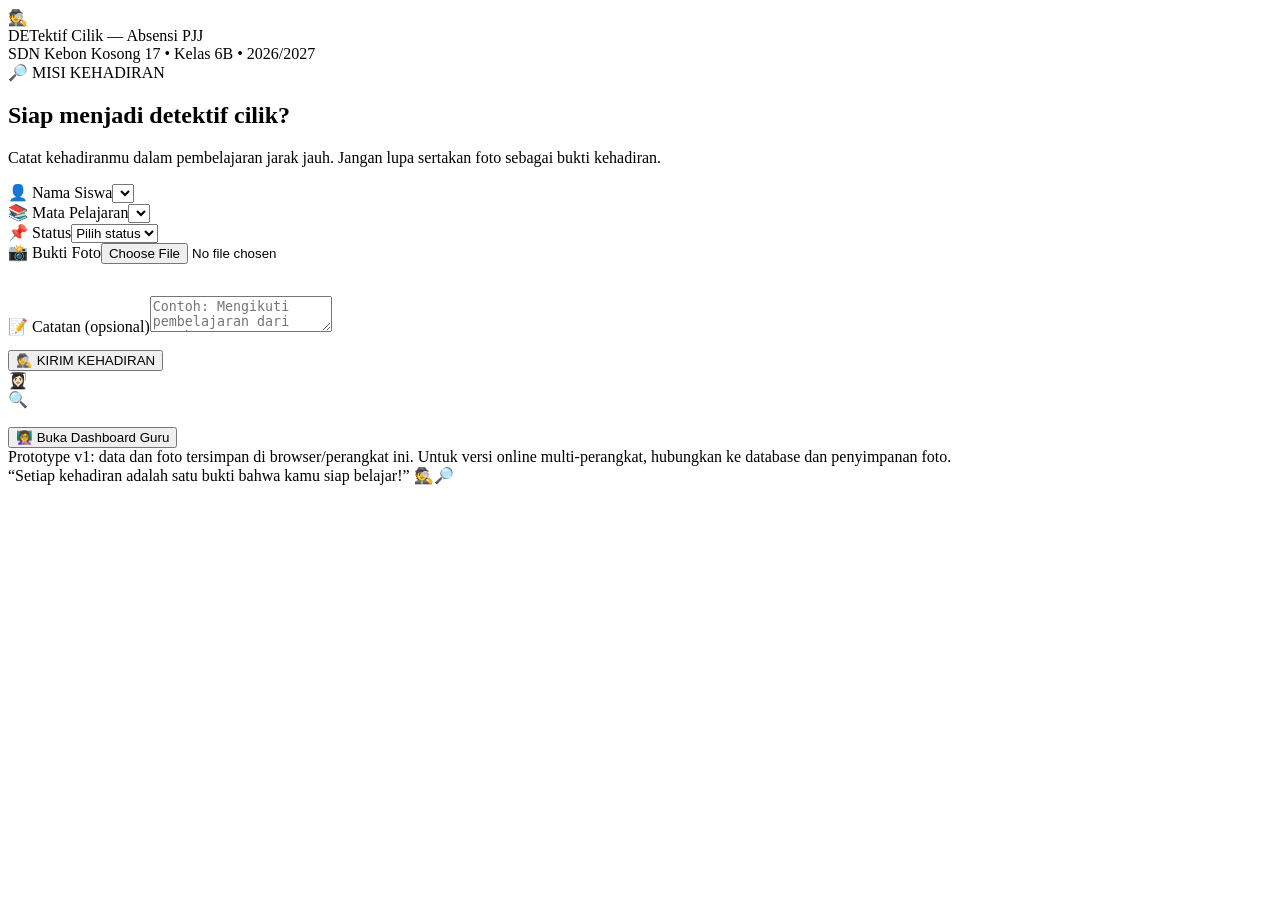
==== index.html @ 5373dbb8 "Add files via upload" ====
<!doctype html><html lang="id"><head><meta charset="utf-8"><meta name="viewport" content="width=device-width,initial-scale=1"><title>Detektif Cilik — Absensi PJJ 6B</title><link rel="stylesheet" href="css/style.css"></head>
<body><header><div class="top"><div class="logo">🕵️</div><div><div class="title">DETektif Cilik — Absensi PJJ</div><div class="small">SDN Kebon Kosong 17 • Kelas 6B • 2026/2027</div></div></div></header>
<main><section class="hero"><div class="card"><span class="ribbon">🔎 MISI KEHADIRAN</span><h1>Siap menjadi detektif cilik?</h1><p>Catat kehadiranmu dalam pembelajaran jarak jauh. Jangan lupa sertakan foto sebagai bukti kehadiran.</p>
<div class="grid"><div class="field"><label>👤 Nama Siswa</label><select id="student"></select></div><div class="field"><label>📚 Mata Pelajaran</label><select id="subject"></select></div><div class="field"><label>📌 Status</label><select id="statusSelect"><option value="">Pilih status</option><option>Hadir</option><option>Izin</option><option>Sakit</option><option>Alpa</option></select></div><div class="field"><label>📸 Bukti Foto</label><input id="photo" type="file" accept="image/*" capture="environment" onchange="previewPhoto()"><div id="preview" class="preview"><img id="previewImg"></div></div></div>
<div class="field" style="margin-top:14px"><label>📝 Catatan (opsional)</label><textarea id="note" placeholder="Contoh: Mengikuti pembelajaran dari rumah."></textarea></div><button class="primary" style="margin-top:14px" onclick="submitAttendance()">🕵️ KIRIM KEHADIRAN</button><div id="success" class="status"></div></div>
<div class="card detective"><div class="kid">👩🏻‍🎓</div><div class="glass">🔍</div></div></section>
<section class="card" style="margin-top:18px"><div class="nav"><a href="guru.html" style="width:100%"><button class="secondary">👩‍🏫 Buka Dashboard Guru</button></a></div><div class="note">Prototype v1: data dan foto tersimpan di browser/perangkat ini. Untuk versi online multi-perangkat, hubungkan ke database dan penyimpanan foto.</div></section></main>
<footer>“Setiap kehadiran adalah satu bukti bahwa kamu siap belajar!” 🕵️🔎</footer><script src="js/app.js"></script><script>initCommon()</script></body></html>
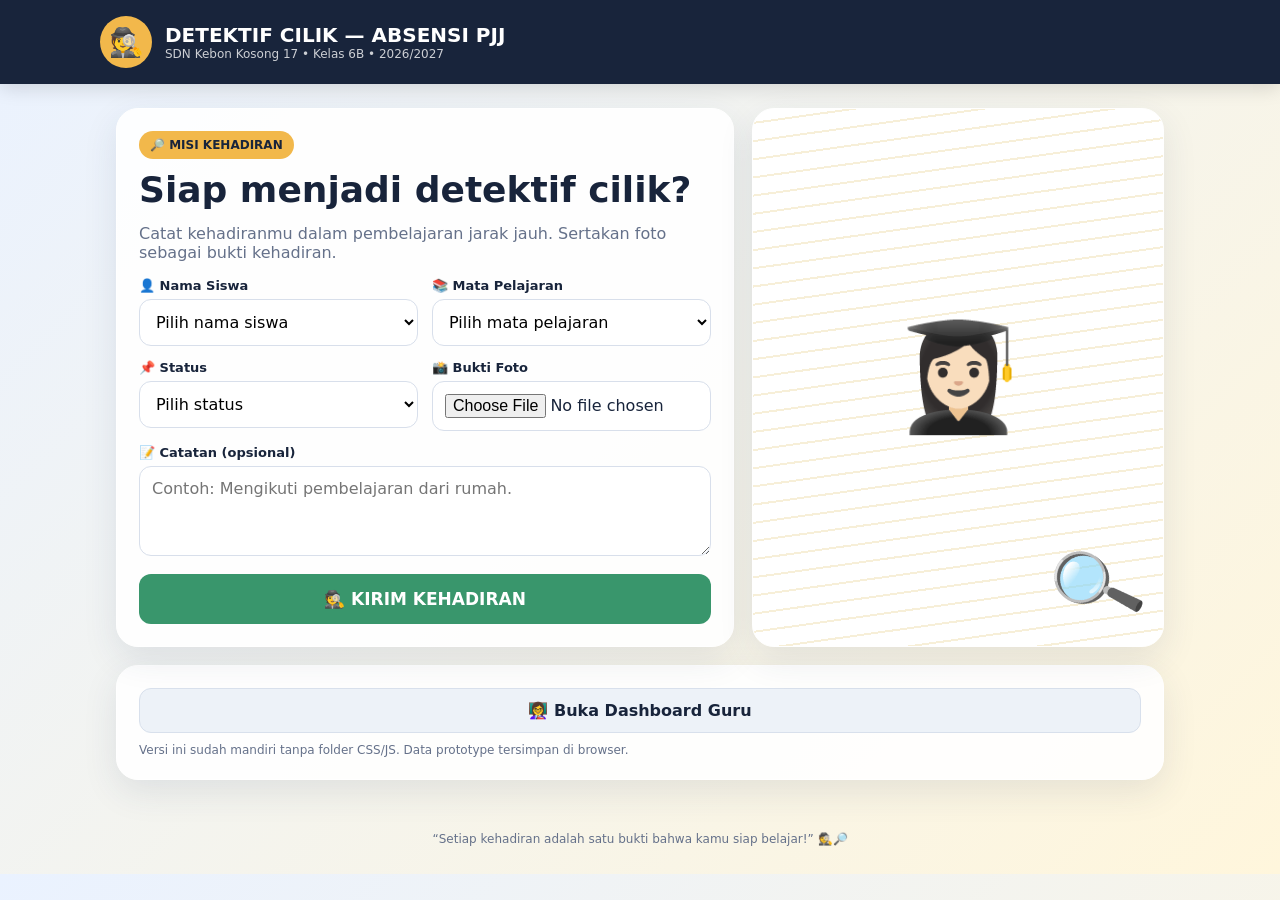
==== commit c6434e1b: "Add files via upload" ====
--- a/index.html
+++ b/index.html
@@ -1,8 +1,28 @@
-<!doctype html><html lang="id"><head><meta charset="utf-8"><meta name="viewport" content="width=device-width,initial-scale=1"><title>Detektif Cilik — Absensi PJJ 6B</title><link rel="stylesheet" href="css/style.css"></head>
-<body><header><div class="top"><div class="logo">🕵️</div><div><div class="title">DETektif Cilik — Absensi PJJ</div><div class="small">SDN Kebon Kosong 17 • Kelas 6B • 2026/2027</div></div></div></header>
-<main><section class="hero"><div class="card"><span class="ribbon">🔎 MISI KEHADIRAN</span><h1>Siap menjadi detektif cilik?</h1><p>Catat kehadiranmu dalam pembelajaran jarak jauh. Jangan lupa sertakan foto sebagai bukti kehadiran.</p>
-<div class="grid"><div class="field"><label>👤 Nama Siswa</label><select id="student"></select></div><div class="field"><label>📚 Mata Pelajaran</label><select id="subject"></select></div><div class="field"><label>📌 Status</label><select id="statusSelect"><option value="">Pilih status</option><option>Hadir</option><option>Izin</option><option>Sakit</option><option>Alpa</option></select></div><div class="field"><label>📸 Bukti Foto</label><input id="photo" type="file" accept="image/*" capture="environment" onchange="previewPhoto()"><div id="preview" class="preview"><img id="previewImg"></div></div></div>
-<div class="field" style="margin-top:14px"><label>📝 Catatan (opsional)</label><textarea id="note" placeholder="Contoh: Mengikuti pembelajaran dari rumah."></textarea></div><button class="primary" style="margin-top:14px" onclick="submitAttendance()">🕵️ KIRIM KEHADIRAN</button><div id="success" class="status"></div></div>
+<!doctype html><html lang="id"><head><meta charset="utf-8"><meta name="viewport" content="width=device-width,initial-scale=1"><title>Detektif Cilik — Absensi PJJ 6B</title><style>
+:root{--navy:#18243b;--blue:#2d5b9b;--gold:#f2b84b;--cream:#fff9e9;--green:#39966c;--red:#d9534f;--muted:#65718a;--white:#fff}
+*{box-sizing:border-box}body{margin:0;font-family:system-ui,-apple-system,Segoe UI,sans-serif;background:linear-gradient(135deg,#eaf2ff,#fff6dc);color:var(--navy)}
+header{background:var(--navy);color:#fff;padding:16px 18px;box-shadow:0 4px 18px #0002}.top{max-width:1080px;margin:auto;display:flex;gap:13px;align-items:center}.logo{width:52px;height:52px;border-radius:50%;display:grid;place-items:center;background:var(--gold);font-size:28px}.title{font-weight:900;font-size:20px}.small{font-size:12px;opacity:.78}
+main{max-width:1080px;margin:24px auto;padding:0 16px}.hero{display:grid;grid-template-columns:1.2fr .8fr;gap:18px}.card{background:#ffffffea;border:1px solid #fff;border-radius:22px;padding:22px;box-shadow:0 12px 35px #263b601a}.ribbon{display:inline-block;background:var(--gold);padding:7px 11px;border-radius:999px;font-size:12px;font-weight:900}.hero h1{font-size:36px;line-height:1.04;margin:12px 0 10px}.hero p{color:var(--muted)}.detective{min-height:270px;display:grid;place-items:center;position:relative;overflow:hidden;background:repeating-linear-gradient(-8deg,#fff 0 16px,#f7efd8 16px 18px)}.kid{font-size:105px}.glass{position:absolute;right:24px;bottom:20px;font-size:70px;transform:rotate(-18deg)}
+.grid{display:grid;grid-template-columns:repeat(2,1fr);gap:14px;margin-top:16px}.field label{display:block;font-size:13px;font-weight:800;margin-bottom:6px}select,input,textarea,button{font:inherit;width:100%;border:1px solid #d8dfeb;border-radius:12px;padding:12px;background:#fff}textarea{min-height:90px;resize:vertical}button{border:0;background:var(--blue);color:#fff;font-weight:900;cursor:pointer}button:hover{filter:brightness(1.06)}.primary{font-size:17px;padding:15px;background:var(--green)}.secondary{background:#edf2f8;color:var(--navy);border:1px solid #d8e0ec}.danger{background:var(--red)}.status{display:none;margin-top:14px;padding:14px;border-radius:13px;background:#eaf8f1}.status.show{display:block}
+.preview{margin-top:10px;display:none}.preview img{max-width:180px;max-height:180px;border-radius:14px;border:3px solid #fff;box-shadow:0 5px 18px #0002}
+.tablewrap{overflow:auto}table{width:100%;border-collapse:collapse;min-width:720px}th,td{text-align:left;padding:10px;border-bottom:1px solid #e7ebf2;font-size:13px}th{background:#f5f7fb}.photo{width:50px;height:50px;object-fit:cover;border-radius:8px}.stats{display:grid;grid-template-columns:repeat(4,1fr);gap:10px}.stat{padding:14px;border-radius:16px;background:#f6f8fc}.stat b{display:block;font-size:25px}.note{font-size:12px;color:var(--muted);margin-top:10px}footer{text-align:center;color:var(--muted);font-size:12px;padding:28px}
+@media(max-width:760px){.hero,.grid{grid-template-columns:1fr}.hero h1{font-size:29px}.detective{min-height:180px}.kid{font-size:75px}.glass{font-size:50px}.stats{grid-template-columns:repeat(2,1fr)}}
+</style></head>
+<body><header><div class="top"><div class="logo">🕵️</div><div><div class="title">DETEKTIF CILIK — ABSENSI PJJ</div><div class="small">SDN Kebon Kosong 17 • Kelas 6B • 2026/2027</div></div></div></header>
+<main><section class="hero"><div class="card"><span class="ribbon">🔎 MISI KEHADIRAN</span><h1>Siap menjadi detektif cilik?</h1><p>Catat kehadiranmu dalam pembelajaran jarak jauh. Sertakan foto sebagai bukti kehadiran.</p>
+<div class="grid"><div class="field"><label>👤 Nama Siswa</label><select id="student"></select></div><div class="field"><label>📚 Mata Pelajaran</label><select id="subject"></select></div><div class="field"><label>📌 Status</label><select id="status"><option value="">Pilih status</option><option>Hadir</option><option>Izin</option><option>Sakit</option><option>Alpa</option></select></div><div class="field"><label>📸 Bukti Foto</label><input id="photo" type="file" accept="image/*" capture="environment" onchange="previewPhoto()"><div id="preview" class="preview"><img id="previewImg" alt="Preview"></div></div></div>
+<div class="field" style="margin-top:14px"><label>📝 Catatan (opsional)</label><textarea id="note" placeholder="Contoh: Mengikuti pembelajaran dari rumah."></textarea></div>
+<button class="primary" style="margin-top:14px" onclick="submitAttendance()">🕵️ KIRIM KEHADIRAN</button><div id="success" class="status"></div></div>
 <div class="card detective"><div class="kid">👩🏻‍🎓</div><div class="glass">🔍</div></div></section>
-<section class="card" style="margin-top:18px"><div class="nav"><a href="guru.html" style="width:100%"><button class="secondary">👩‍🏫 Buka Dashboard Guru</button></a></div><div class="note">Prototype v1: data dan foto tersimpan di browser/perangkat ini. Untuk versi online multi-perangkat, hubungkan ke database dan penyimpanan foto.</div></section></main>
-<footer>“Setiap kehadiran adalah satu bukti bahwa kamu siap belajar!” 🕵️🔎</footer><script src="js/app.js"></script><script>initCommon()</script></body></html>+<section class="card" style="margin-top:18px"><a href="guru.html"><button class="secondary">👩‍🏫 Buka Dashboard Guru</button></a><div class="note">Versi ini sudah mandiri tanpa folder CSS/JS. Data prototype tersimpan di browser.</div></section></main>
+<footer>“Setiap kehadiran adalah satu bukti bahwa kamu siap belajar!” 🕵️🔎</footer><script>
+const STUDENTS=['ABDURROHMAN NAAJID', 'ABHIENAYA NAGATHA', 'ADLHI DHENASTA ADILAN PRATAMA', 'AHMAD KURNIA RAJANI', 'AL FATAH', 'AZKA ALDRIC PUTRA', 'BILAL ADZUNNU MALDINI', 'BINTANG IBNU YUSAMI', 'CARLYSYAH PUTRI HERI ANA INDRAYATI', 'CIKAL RABBANI', 'GALANG PUTRA PRATAMA', 'GILANG TRI PRAYOGA', 'GUSTI TARUNA AFKAR', 'HESTI ZASKIA AGUSTIN', 'IFAT ACHMAD KHAIRY', 'IFTINA ASSYABIYA RAFIFA', 'JELITA RAUDHA ADELIA SYUHADA', 'KHURUNNISA ADELIA', 'MEVIAWAN LISTANTO', 'MILAN ZAHRANA EMILIAN SIBURIAN', 'MUHAMMAD DARIUS ABIDIN', 'MUHAMMADGIBRAN ARTANABIL', 'MUTIA ELIZA', 'NADIAH OKTAVIA', 'NAUFAL YUSUF HARYAWAN', 'OKKY AULIA PUTRI', 'RADITYA PRATAMA', 'SHERIL ADEL SHEINAFIA'];
+const SUBJECTS=["Pendidikan Pancasila","Bahasa Indonesia","Bahasa Inggris","Koding & Kecerdasan Artifisial","Matematika","PJOK","Pramuka","IPAS","PAI","PLBJ","Seni Rupa"];
+const KEY="detektif_cilik_absensi_6b_v1";
+const $=id=>document.getElementById(id);
+function fill(id,arr,ph){$(id).innerHTML=`<option value="">${ph}</option>`+arr.map(x=>`<option>${x}</option>`).join("")}
+function previewPhoto(){const f=$("photo").files[0];if(!f)return;$("previewImg").src=URL.createObjectURL(f);$("preview").style.display="block"}
+function submitAttendance(){let name=$("student").value,subject=$("subject").value,status=$("status").value,note=$("note").value,photo=$("photo").files[0];if(!name||!subject||!status){alert("Mohon lengkapi nama, mata pelajaran, dan status.");return}let rec={id:Date.now(),time:new Date().toISOString(),name,subject,status,note,photoName:photo?photo.name:"",photoData:""};if(photo){let r=new FileReader();r.onload=()=>{rec.photoData=r.result;save(rec)};r.readAsDataURL(photo)}else save(rec)}
+function save(rec){let d=JSON.parse(localStorage.getItem(KEY)||"[]");d.push(rec);localStorage.setItem(KEY,JSON.stringify(d));$("success").className="status show";$("success").innerHTML=`✅ <b>MISI BERHASIL!</b><br>${rec.name} • ${rec.subject}<br>Dicatat: ${new Date(rec.time).toLocaleString("id-ID")}`;$("photo").value="";$("preview").style.display="none";$("note").value=""}
+fill("student",STUDENTS,"Pilih nama siswa");fill("subject",SUBJECTS,"Pilih mata pelajaran");
+</script></body></html>
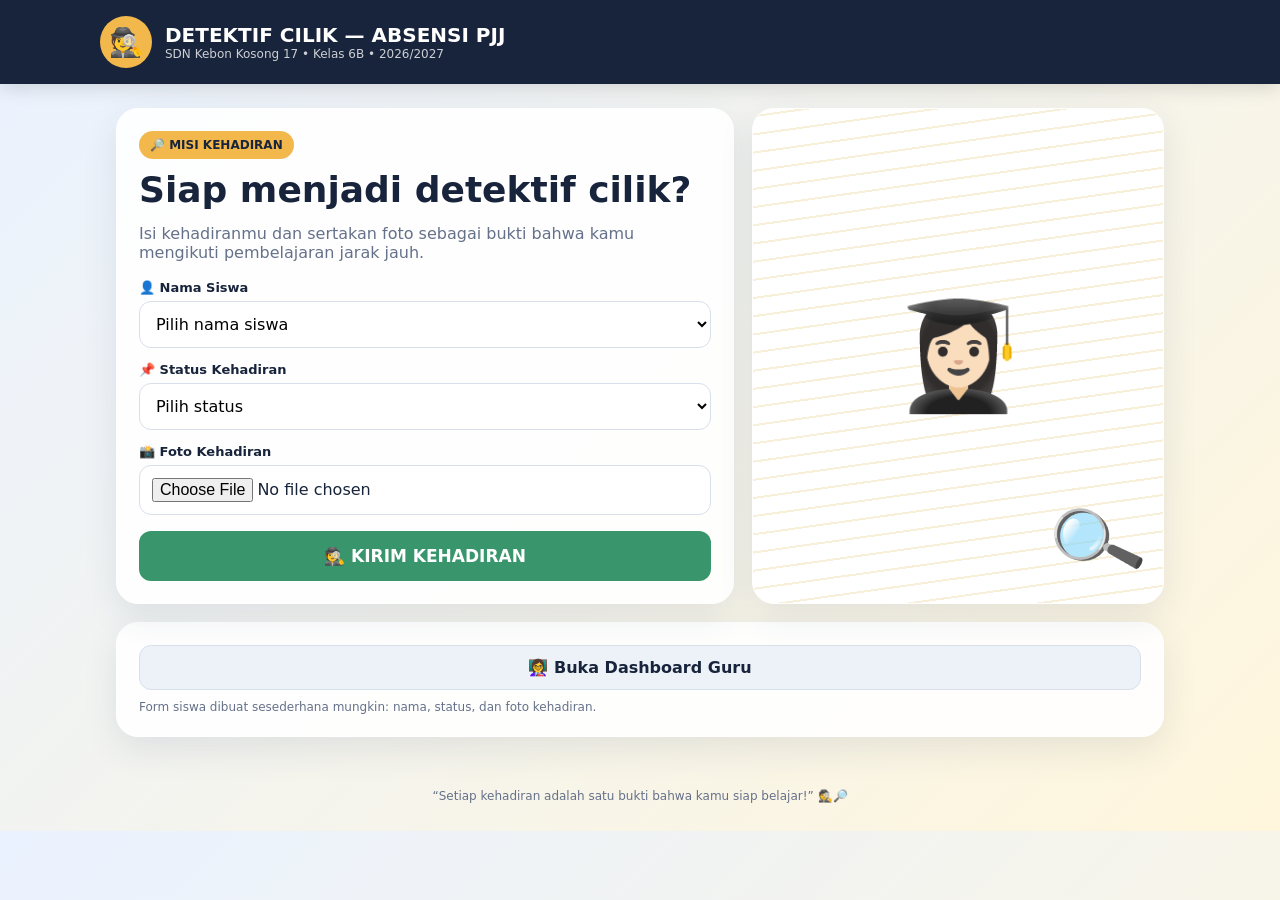
==== commit fa96ab7c: "Add files via upload" ====
--- a/index.html
+++ b/index.html
@@ -1,28 +1,26 @@
 <!doctype html><html lang="id"><head><meta charset="utf-8"><meta name="viewport" content="width=device-width,initial-scale=1"><title>Detektif Cilik — Absensi PJJ 6B</title><style>
-:root{--navy:#18243b;--blue:#2d5b9b;--gold:#f2b84b;--cream:#fff9e9;--green:#39966c;--red:#d9534f;--muted:#65718a;--white:#fff}
+:root{--navy:#18243b;--blue:#2d5b9b;--gold:#f2b84b;--cream:#fff9e9;--green:#39966c;--red:#d9534f;--muted:#65718a}
 *{box-sizing:border-box}body{margin:0;font-family:system-ui,-apple-system,Segoe UI,sans-serif;background:linear-gradient(135deg,#eaf2ff,#fff6dc);color:var(--navy)}
 header{background:var(--navy);color:#fff;padding:16px 18px;box-shadow:0 4px 18px #0002}.top{max-width:1080px;margin:auto;display:flex;gap:13px;align-items:center}.logo{width:52px;height:52px;border-radius:50%;display:grid;place-items:center;background:var(--gold);font-size:28px}.title{font-weight:900;font-size:20px}.small{font-size:12px;opacity:.78}
 main{max-width:1080px;margin:24px auto;padding:0 16px}.hero{display:grid;grid-template-columns:1.2fr .8fr;gap:18px}.card{background:#ffffffea;border:1px solid #fff;border-radius:22px;padding:22px;box-shadow:0 12px 35px #263b601a}.ribbon{display:inline-block;background:var(--gold);padding:7px 11px;border-radius:999px;font-size:12px;font-weight:900}.hero h1{font-size:36px;line-height:1.04;margin:12px 0 10px}.hero p{color:var(--muted)}.detective{min-height:270px;display:grid;place-items:center;position:relative;overflow:hidden;background:repeating-linear-gradient(-8deg,#fff 0 16px,#f7efd8 16px 18px)}.kid{font-size:105px}.glass{position:absolute;right:24px;bottom:20px;font-size:70px;transform:rotate(-18deg)}
-.grid{display:grid;grid-template-columns:repeat(2,1fr);gap:14px;margin-top:16px}.field label{display:block;font-size:13px;font-weight:800;margin-bottom:6px}select,input,textarea,button{font:inherit;width:100%;border:1px solid #d8dfeb;border-radius:12px;padding:12px;background:#fff}textarea{min-height:90px;resize:vertical}button{border:0;background:var(--blue);color:#fff;font-weight:900;cursor:pointer}button:hover{filter:brightness(1.06)}.primary{font-size:17px;padding:15px;background:var(--green)}.secondary{background:#edf2f8;color:var(--navy);border:1px solid #d8e0ec}.danger{background:var(--red)}.status{display:none;margin-top:14px;padding:14px;border-radius:13px;background:#eaf8f1}.status.show{display:block}
+.field label{display:block;font-size:13px;font-weight:800;margin-bottom:6px}select,input,button{font:inherit;width:100%;border:1px solid #d8dfeb;border-radius:12px;padding:12px;background:#fff}button{border:0;background:var(--blue);color:#fff;font-weight:900;cursor:pointer}.primary{font-size:17px;padding:15px;background:var(--green)}.secondary{background:#edf2f8;color:var(--navy);border:1px solid #d8e0ec}.danger{background:var(--red)}.status{display:none;margin-top:14px;padding:14px;border-radius:13px;background:#eaf8f1}.status.show{display:block}
 .preview{margin-top:10px;display:none}.preview img{max-width:180px;max-height:180px;border-radius:14px;border:3px solid #fff;box-shadow:0 5px 18px #0002}
-.tablewrap{overflow:auto}table{width:100%;border-collapse:collapse;min-width:720px}th,td{text-align:left;padding:10px;border-bottom:1px solid #e7ebf2;font-size:13px}th{background:#f5f7fb}.photo{width:50px;height:50px;object-fit:cover;border-radius:8px}.stats{display:grid;grid-template-columns:repeat(4,1fr);gap:10px}.stat{padding:14px;border-radius:16px;background:#f6f8fc}.stat b{display:block;font-size:25px}.note{font-size:12px;color:var(--muted);margin-top:10px}footer{text-align:center;color:var(--muted);font-size:12px;padding:28px}
-@media(max-width:760px){.hero,.grid{grid-template-columns:1fr}.hero h1{font-size:29px}.detective{min-height:180px}.kid{font-size:75px}.glass{font-size:50px}.stats{grid-template-columns:repeat(2,1fr)}}
+.tablewrap{overflow:auto}table{width:100%;border-collapse:collapse;min-width:560px}th,td{text-align:left;padding:10px;border-bottom:1px solid #e7ebf2;font-size:13px}th{background:#f5f7fb}.photo{width:50px;height:50px;object-fit:cover;border-radius:8px}.stats{display:grid;grid-template-columns:repeat(4,1fr);gap:10px}.stat{padding:14px;border-radius:16px;background:#f6f8fc}.stat b{display:block;font-size:25px}.note{font-size:12px;color:var(--muted);margin-top:10px}footer{text-align:center;color:var(--muted);font-size:12px;padding:28px}
+@media(max-width:760px){.hero{grid-template-columns:1fr}.hero h1{font-size:29px}.detective{min-height:180px}.kid{font-size:75px}.glass{font-size:50px}.stats{grid-template-columns:repeat(2,1fr)}}
 </style></head>
 <body><header><div class="top"><div class="logo">🕵️</div><div><div class="title">DETEKTIF CILIK — ABSENSI PJJ</div><div class="small">SDN Kebon Kosong 17 • Kelas 6B • 2026/2027</div></div></div></header>
-<main><section class="hero"><div class="card"><span class="ribbon">🔎 MISI KEHADIRAN</span><h1>Siap menjadi detektif cilik?</h1><p>Catat kehadiranmu dalam pembelajaran jarak jauh. Sertakan foto sebagai bukti kehadiran.</p>
-<div class="grid"><div class="field"><label>👤 Nama Siswa</label><select id="student"></select></div><div class="field"><label>📚 Mata Pelajaran</label><select id="subject"></select></div><div class="field"><label>📌 Status</label><select id="status"><option value="">Pilih status</option><option>Hadir</option><option>Izin</option><option>Sakit</option><option>Alpa</option></select></div><div class="field"><label>📸 Bukti Foto</label><input id="photo" type="file" accept="image/*" capture="environment" onchange="previewPhoto()"><div id="preview" class="preview"><img id="previewImg" alt="Preview"></div></div></div>
-<div class="field" style="margin-top:14px"><label>📝 Catatan (opsional)</label><textarea id="note" placeholder="Contoh: Mengikuti pembelajaran dari rumah."></textarea></div>
-<button class="primary" style="margin-top:14px" onclick="submitAttendance()">🕵️ KIRIM KEHADIRAN</button><div id="success" class="status"></div></div>
+<main><section class="hero"><div class="card"><span class="ribbon">🔎 MISI KEHADIRAN</span><h1>Siap menjadi detektif cilik?</h1><p>Isi kehadiranmu dan sertakan foto sebagai bukti bahwa kamu mengikuti pembelajaran jarak jauh.</p>
+<div style="margin-top:18px"><div class="field"><label>👤 Nama Siswa</label><select id="student"></select></div></div>
+<div style="margin-top:14px"><div class="field"><label>📌 Status Kehadiran</label><select id="status"><option value="">Pilih status</option><option>Hadir</option><option>Izin</option><option>Sakit</option><option>Alpa</option></select></div></div>
+<div style="margin-top:14px"><div class="field"><label>📸 Foto Kehadiran</label><input id="photo" type="file" accept="image/*" capture="environment" onchange="previewPhoto()"><div id="preview" class="preview"><img id="previewImg" alt="Preview foto"></div></div></div>
+<button class="primary" style="margin-top:16px" onclick="submitAttendance()">🕵️ KIRIM KEHADIRAN</button><div id="success" class="status"></div></div>
 <div class="card detective"><div class="kid">👩🏻‍🎓</div><div class="glass">🔍</div></div></section>
-<section class="card" style="margin-top:18px"><a href="guru.html"><button class="secondary">👩‍🏫 Buka Dashboard Guru</button></a><div class="note">Versi ini sudah mandiri tanpa folder CSS/JS. Data prototype tersimpan di browser.</div></section></main>
+<section class="card" style="margin-top:18px"><a href="guru.html"><button class="secondary">👩‍🏫 Buka Dashboard Guru</button></a><div class="note">Form siswa dibuat sesederhana mungkin: nama, status, dan foto kehadiran.</div></section></main>
 <footer>“Setiap kehadiran adalah satu bukti bahwa kamu siap belajar!” 🕵️🔎</footer><script>
-const STUDENTS=['ABDURROHMAN NAAJID', 'ABHIENAYA NAGATHA', 'ADLHI DHENASTA ADILAN PRATAMA', 'AHMAD KURNIA RAJANI', 'AL FATAH', 'AZKA ALDRIC PUTRA', 'BILAL ADZUNNU MALDINI', 'BINTANG IBNU YUSAMI', 'CARLYSYAH PUTRI HERI ANA INDRAYATI', 'CIKAL RABBANI', 'GALANG PUTRA PRATAMA', 'GILANG TRI PRAYOGA', 'GUSTI TARUNA AFKAR', 'HESTI ZASKIA AGUSTIN', 'IFAT ACHMAD KHAIRY', 'IFTINA ASSYABIYA RAFIFA', 'JELITA RAUDHA ADELIA SYUHADA', 'KHURUNNISA ADELIA', 'MEVIAWAN LISTANTO', 'MILAN ZAHRANA EMILIAN SIBURIAN', 'MUHAMMAD DARIUS ABIDIN', 'MUHAMMADGIBRAN ARTANABIL', 'MUTIA ELIZA', 'NADIAH OKTAVIA', 'NAUFAL YUSUF HARYAWAN', 'OKKY AULIA PUTRI', 'RADITYA PRATAMA', 'SHERIL ADEL SHEINAFIA'];
-const SUBJECTS=["Pendidikan Pancasila","Bahasa Indonesia","Bahasa Inggris","Koding & Kecerdasan Artifisial","Matematika","PJOK","Pramuka","IPAS","PAI","PLBJ","Seni Rupa"];
-const KEY="detektif_cilik_absensi_6b_v1";
+const STUDENTS=['ABDURROHMAN NAAJID', 'ABHIENAYA NAGATHA', 'ADLHI DHENASTA ADILAN PRATAMA', 'AHMAD KURNIA RAJANI', 'AL FATAH', 'AZKA ALDRIC PUTRA', 'BILAL ADZUNNU MALDINI', 'BINTANG IBNU YUSAMI', 'CARLYSYAH PUTRI HERI ANA INDRAYATI', 'CIKAL RABBANI', 'GALANG PUTRA PRATAMA', 'GILANG TRI PRAYOGA', 'GUSTI TARUNA AFKAR', 'HESTI ZASKIA AGUSTIN', 'IFAT ACHMAD KHAIRY', 'IFTINA ASSYABIYA RAFIFA', 'JELITA RAUDHA ADELIA SYUHADA', 'KHURUNNISA ADELIA', 'MEVIAWAN LISTANTO', 'MILAN ZAHRANA EMILIAN SIBURIAN', 'MUHAMMAD DARIUS ABIDIN', 'MUHAMMADGIBRAN ARTANABIL', 'MUTIA ELIZA', 'NADIAH OKTAVIA', 'NAUFAL YUSUF HARYAWAN', 'OKKY AULIA PUTRI', 'RADITYA PRATAMA', 'SHERIL ADEL SHEINAFIA'], KEY="detektif_cilik_absensi_6b_v1";
 const $=id=>document.getElementById(id);
-function fill(id,arr,ph){$(id).innerHTML=`<option value="">${ph}</option>`+arr.map(x=>`<option>${x}</option>`).join("")}
-function previewPhoto(){const f=$("photo").files[0];if(!f)return;$("previewImg").src=URL.createObjectURL(f);$("preview").style.display="block"}
-function submitAttendance(){let name=$("student").value,subject=$("subject").value,status=$("status").value,note=$("note").value,photo=$("photo").files[0];if(!name||!subject||!status){alert("Mohon lengkapi nama, mata pelajaran, dan status.");return}let rec={id:Date.now(),time:new Date().toISOString(),name,subject,status,note,photoName:photo?photo.name:"",photoData:""};if(photo){let r=new FileReader();r.onload=()=>{rec.photoData=r.result;save(rec)};r.readAsDataURL(photo)}else save(rec)}
-function save(rec){let d=JSON.parse(localStorage.getItem(KEY)||"[]");d.push(rec);localStorage.setItem(KEY,JSON.stringify(d));$("success").className="status show";$("success").innerHTML=`✅ <b>MISI BERHASIL!</b><br>${rec.name} • ${rec.subject}<br>Dicatat: ${new Date(rec.time).toLocaleString("id-ID")}`;$("photo").value="";$("preview").style.display="none";$("note").value=""}
-fill("student",STUDENTS,"Pilih nama siswa");fill("subject",SUBJECTS,"Pilih mata pelajaran");
+$("student").innerHTML='<option value="">Pilih nama siswa</option>'+STUDENTS.map(x=>`<option>${x}</option>`).join("");
+function previewPhoto(){const f=$("photo").files[0];if(f){$("previewImg").src=URL.createObjectURL(f);$("preview").style.display="block"}}
+function submitAttendance(){const name=$("student").value,status=$("status").value,photo=$("photo").files[0];if(!name||!status){alert("Mohon pilih nama dan status kehadiran.");return}let rec={id:Date.now(),time:new Date().toISOString(),name,status,photoData:""};if(photo){let r=new FileReader();r.onload=()=>{rec.photoData=r.result;save(rec)};r.readAsDataURL(photo)}else save(rec)}
+function save(rec){let d=JSON.parse(localStorage.getItem(KEY)||"[]");d.push(rec);localStorage.setItem(KEY,JSON.stringify(d));$("success").className="status show";$("success").innerHTML=`✅ <b>MISI BERHASIL!</b><br>${rec.name} tercatat sebagai <b>${rec.status}</b>.<br>Waktu: ${new Date(rec.time).toLocaleString("id-ID")}`;$("photo").value="";$("preview").style.display="none"}
 </script></body></html>
